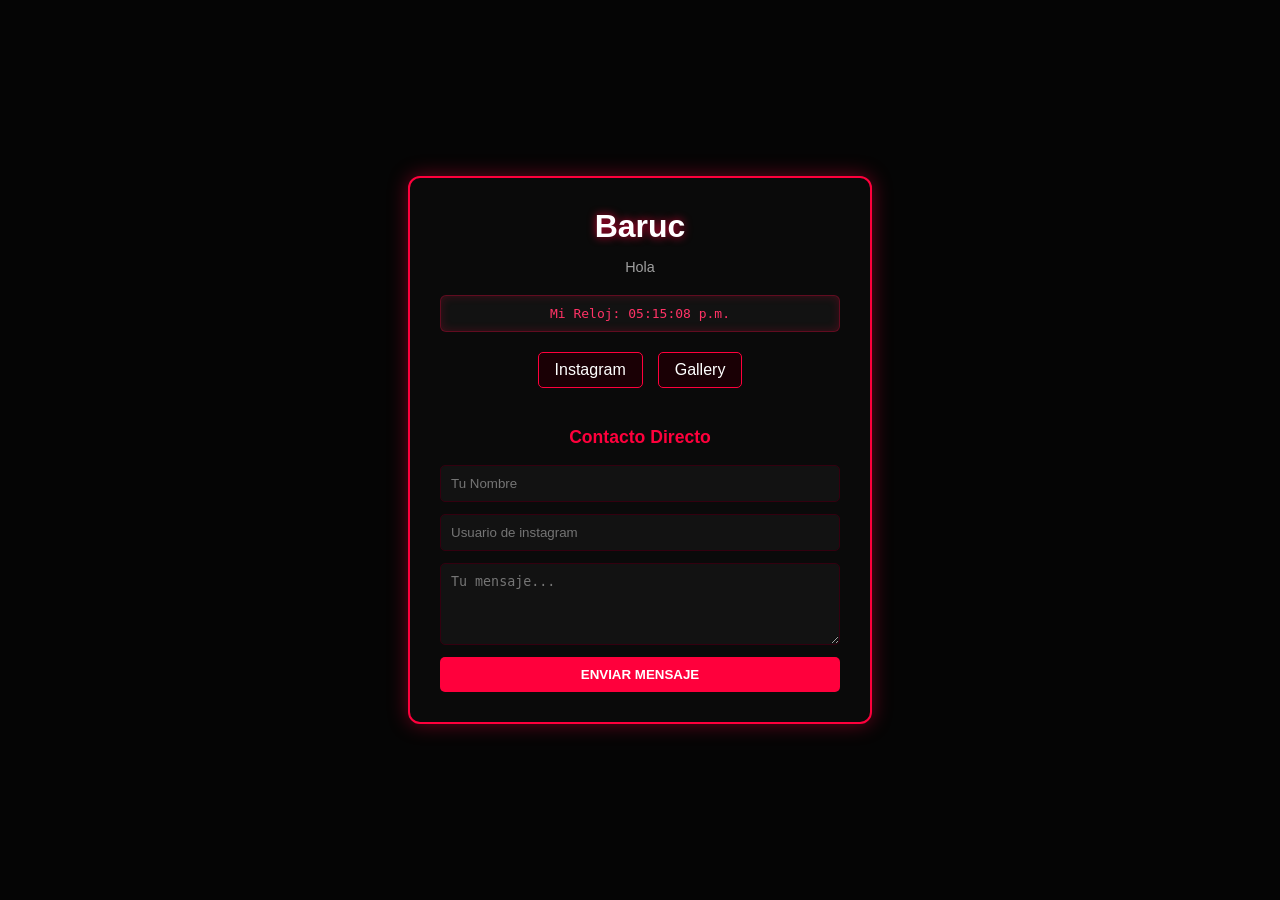
==== index.html @ cac9345f "Update index.html" ====
<!DOCTYPE html>
<html lang="es">
<head>
    <meta charset="UTF-8">
    <meta name="viewport" content="width=device-width, initial-scale=1.0">
    <title>Baruc | Bio</title>
    <link rel="stylesheet" href="style.css">
</head>
<body>
    <div class="bio-card">
        <h1>Baruc</h1>
        <p class="subtitle">Hola</p>
        
        <div class="clock-container">
            <span>Mi Reloj: </span><span id="live-clock">Cargando...</span>
        </div>

        <div class="links">
            <a href="https://www.instagram.com/8.r.c_/" target="_blank">Instagram</a>
            <a href="https://www.baruc.me/gallery" target="_blank">Gallery</a>
        </div>

        <form action="https://formspree.io/f/moeqngra" method="POST" class="void-form">
            <h2>Contacto Directo</h2>
            <input type="text" name="name" placeholder="Tu Nombre" required>
            <input type="text" name="contact" placeholder="Usuario de instagram" required>
            <textarea name="message" placeholder="Tu mensaje..." rows="4" required></textarea>
            <button type="submit">Enviar Mensaje</button>
        </form>
    </div>

    <script>
        function updateClock() {
            const options = { timeZone: 'America/Mexico_City', hour: '2-digit', minute: '2-digit', second: '2-digit', hour12: true };
            const timeString = new Date().toLocaleTimeString('es-MX', options);
            document.getElementById('live-clock').textContent = timeString;
        }
        setInterval(updateClock, 1000);
        updateClock();
    </script>
</body>
</html>
---- style.css ----
body {
    background-color: #050505;
    color: #f0f0f0;
    font-family: 'Segoe UI', Tahoma, Geneva, Verdana, sans-serif;
    display: flex;
    justify-content: center;
    align-items: center;
    min-height: 100vh;
    margin: 0;
}

.bio-card {
    background: #0a0a0a;
    border: 2px solid #ff003c;
    box-shadow: 0 0 20px rgba(255, 0, 60, 0.4);
    border-radius: 12px;
    padding: 30px;
    width: 100%;
    max-width: 400px;
    text-align: center;
}

h1 {
    margin: 0 0 5px 0;
    color: #ffffff;
    text-shadow: 0 0 8px rgba(255, 0, 60, 0.8);
}

.subtitle {
    color: #a0a0a0;
    font-size: 0.9rem;
    margin-bottom: 20px;
}

.clock-container {
    background: #121212;
    border: 1px solid #ff003c55;
    padding: 10px;
    border-radius: 6px;
    margin-bottom: 20px;
    font-family: monospace;
    color: #ff3366;
    box-shadow: inset 0 0 10px rgba(255, 0, 60, 0.2);
}

.links {
    display: flex;
    justify-content: center;
    gap: 15px;
    margin-bottom: 25px;
}

.links a {
    color: #ffffff;
    background: #1a0005;
    border: 1px solid #ff003c;
    padding: 8px 16px;
    border-radius: 5px;
    text-decoration: none;
    transition: all 0.3s ease;
}

.links a:hover {
    background: #ff003c;
    box-shadow: 0 0 12px #ff003c;
}

.void-form {
    display: flex;
    flex-direction: column;
    gap: 12px;
    text-align: left;
}

.void-form h2 {
    font-size: 1.1rem;
    color: #ff003c;
    margin-bottom: 5px;
    text-align: center;
}

.void-form input, 
.void-form textarea {
    background: #121212;
    border: 1px solid #33000f;
    color: #ffffff;
    padding: 10px;
    border-radius: 5px;
    outline: none;
    transition: border 0.3s;
}

.void-form input:focus, 
.void-form textarea:focus {
    border-color: #ff003c;
    box-shadow: 0 0 8px rgba(255, 0, 60, 0.5);
}

.void-form button {
    background: #ff003c;
    color: #ffffff;
    border: none;
    padding: 10px;
    border-radius: 5px;
    font-weight: bold;
    cursor: pointer;
    text-transform: uppercase;
    transition: all 0.3s ease;
}

.void-form button:hover {
    background: #ff3366;
    box-shadow: 0 0 15px #ff003c;
}

.error-card {
    border-color: #ff003c;
    box-shadow: 0 0 30px rgba(255, 0, 60, 0.6);
}

.error-card h1 {
    font-size: 4rem;
    margin: 0;
    letter-spacing: 2px;
}

.error-desc {
    color: #ff3366;
    margin-bottom: 30px;
}
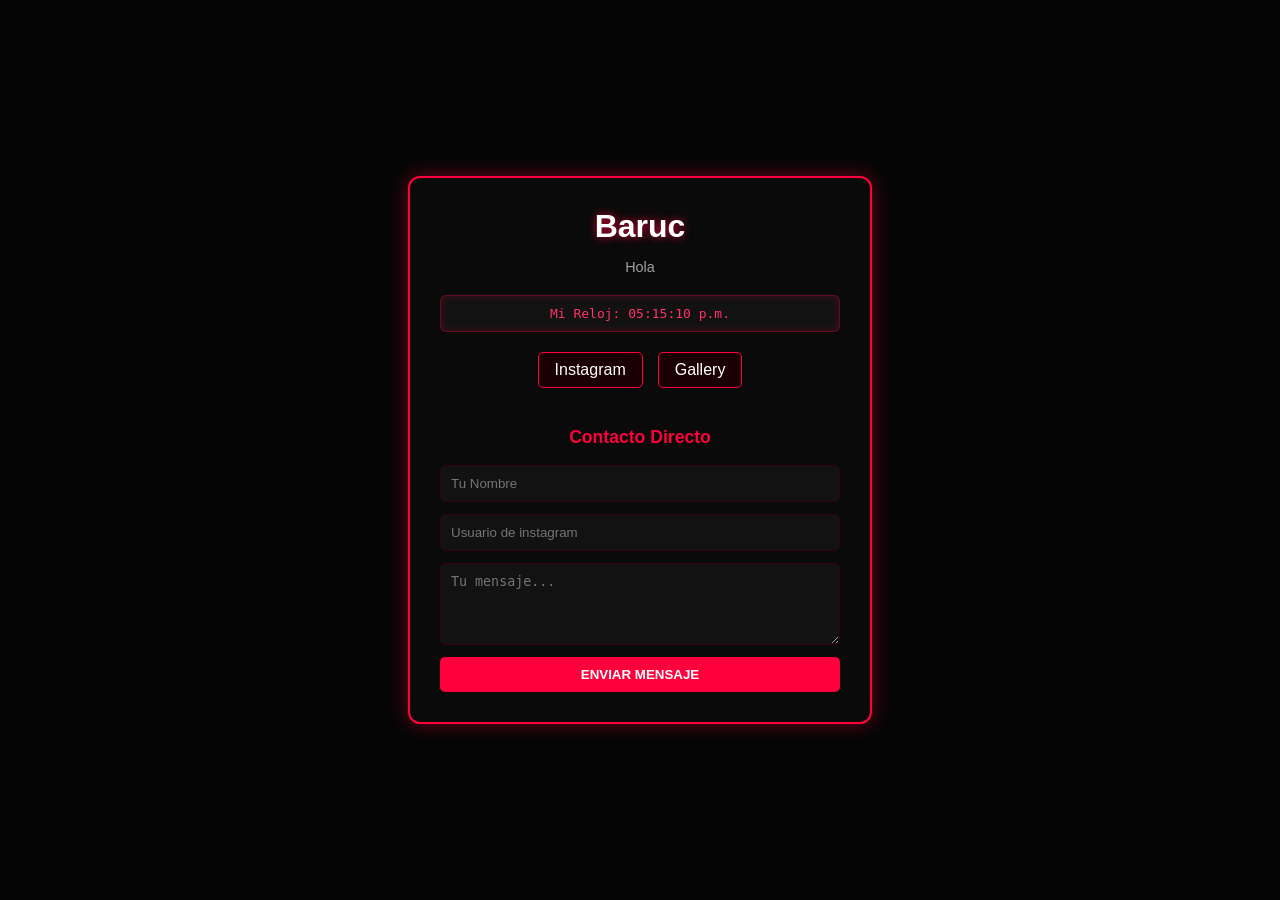
==== commit fc8dc56d: "Update index.html" ====
--- a/index.html
+++ b/index.html
@@ -17,7 +17,7 @@
 
         <div class="links">
             <a href="https://www.instagram.com/8.r.c_/" target="_blank">Instagram</a>
-            <a href="https://www.baruc.me/gallery" target="_blank">Gallery</a>
+            <a href="https://www.baruc.me/gallery">Gallery</a>
         </div>
 
         <form action="https://formspree.io/f/moeqngra" method="POST" class="void-form">
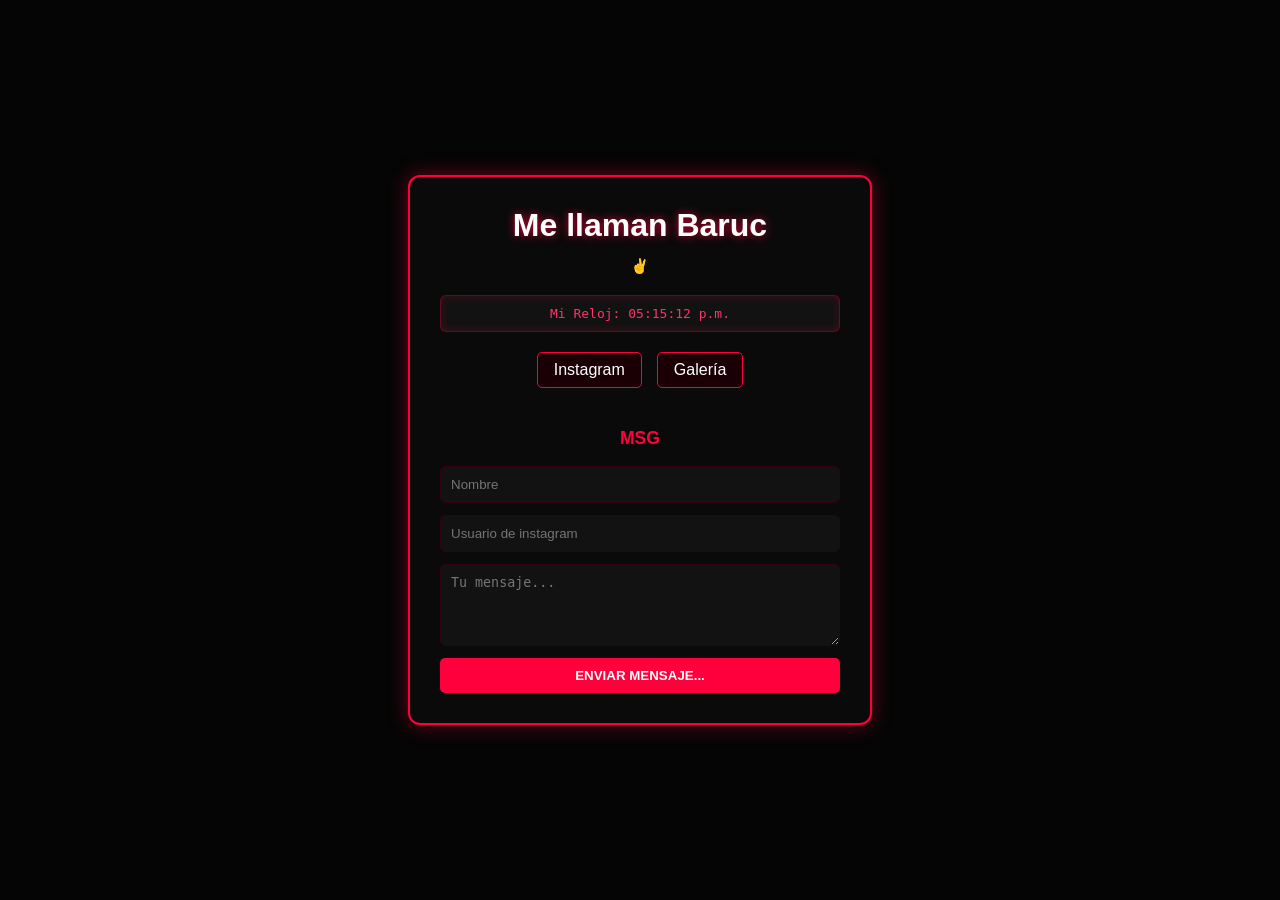
==== commit b8f6592b: "Revise bio card content and layout Updated the content and structure of the bio card." ====
--- a/index.html
+++ b/index.html
@@ -3,29 +3,29 @@
 <head>
     <meta charset="UTF-8">
     <meta name="viewport" content="width=device-width, initial-scale=1.0">
-    <title>Baruc | Bio</title>
+    <title>Baruc</title>
     <link rel="stylesheet" href="style.css">
 </head>
 <body>
     <div class="bio-card">
-        <h1>Baruc</h1>
-        <p class="subtitle">Hola</p>
+        <h1>Me llaman Baruc</h1>
+        <p class="subtitle">✌️</p>
         
         <div class="clock-container">
-            <span>Mi Reloj: </span><span id="live-clock">Cargando...</span>
+            <span>Mi Reloj: </span><span id="live-clock">⌚</span>
         </div>
 
         <div class="links">
             <a href="https://www.instagram.com/8.r.c_/" target="_blank">Instagram</a>
-            <a href="https://www.baruc.me/gallery">Gallery</a>
+            <a href="https://www.baruc.me/gallery">Galería</a>
         </div>
 
         <form action="https://formspree.io/f/moeqngra" method="POST" class="void-form">
-            <h2>Contacto Directo</h2>
-            <input type="text" name="name" placeholder="Tu Nombre" required>
+            <h2>MSG</h2>
+            <input type="text" name="name" placeholder="Nombre" required>
             <input type="text" name="contact" placeholder="Usuario de instagram" required>
             <textarea name="message" placeholder="Tu mensaje..." rows="4" required></textarea>
-            <button type="submit">Enviar Mensaje</button>
+            <button type="submit">Enviar Mensaje...</button>
         </form>
     </div>
 
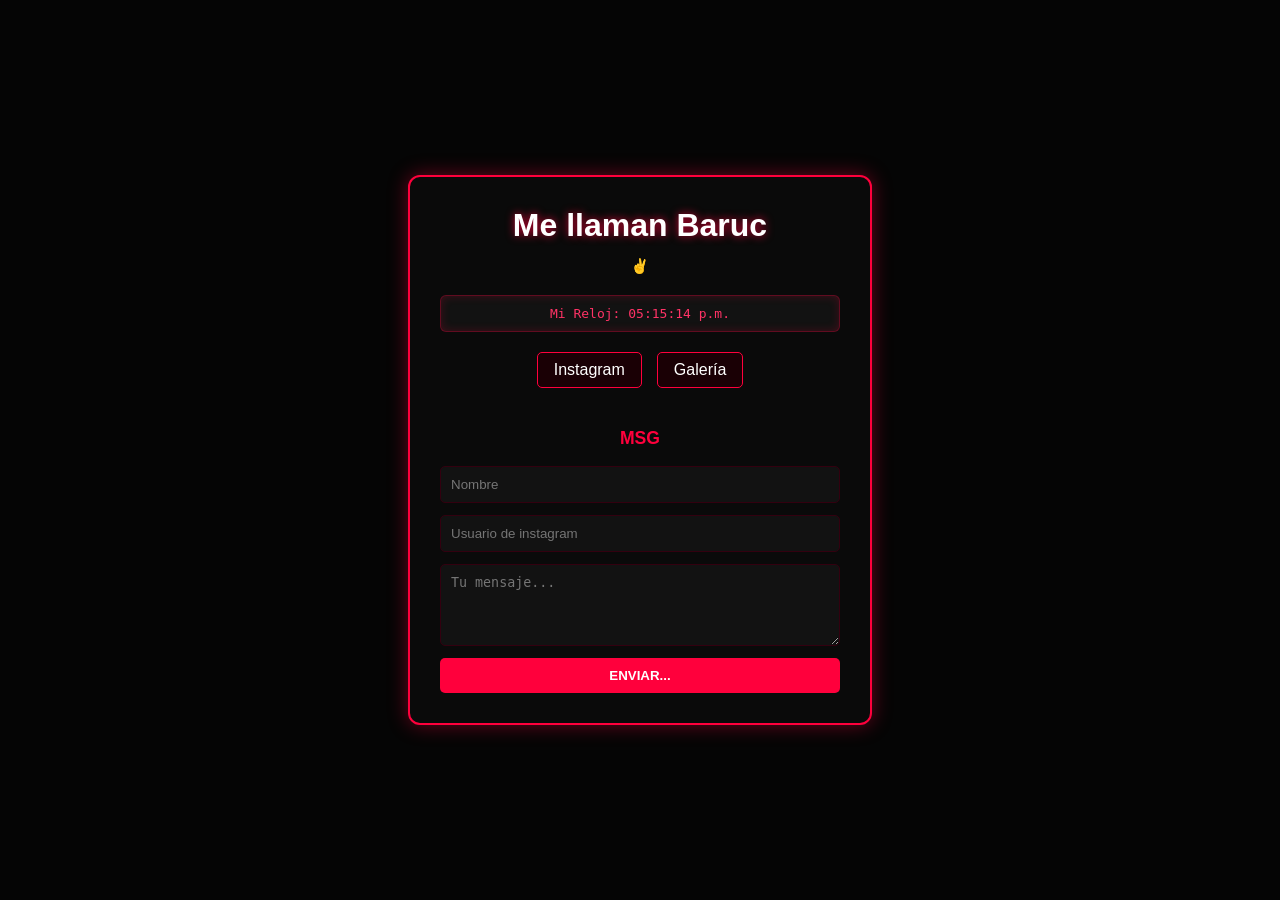
==== commit e565bb9d: "Update index.html" ====
--- a/index.html
+++ b/index.html
@@ -25,7 +25,7 @@
             <input type="text" name="name" placeholder="Nombre" required>
             <input type="text" name="contact" placeholder="Usuario de instagram" required>
             <textarea name="message" placeholder="Tu mensaje..." rows="4" required></textarea>
-            <button type="submit">Enviar Mensaje...</button>
+            <button type="submit">Enviar...</button>
         </form>
     </div>
 
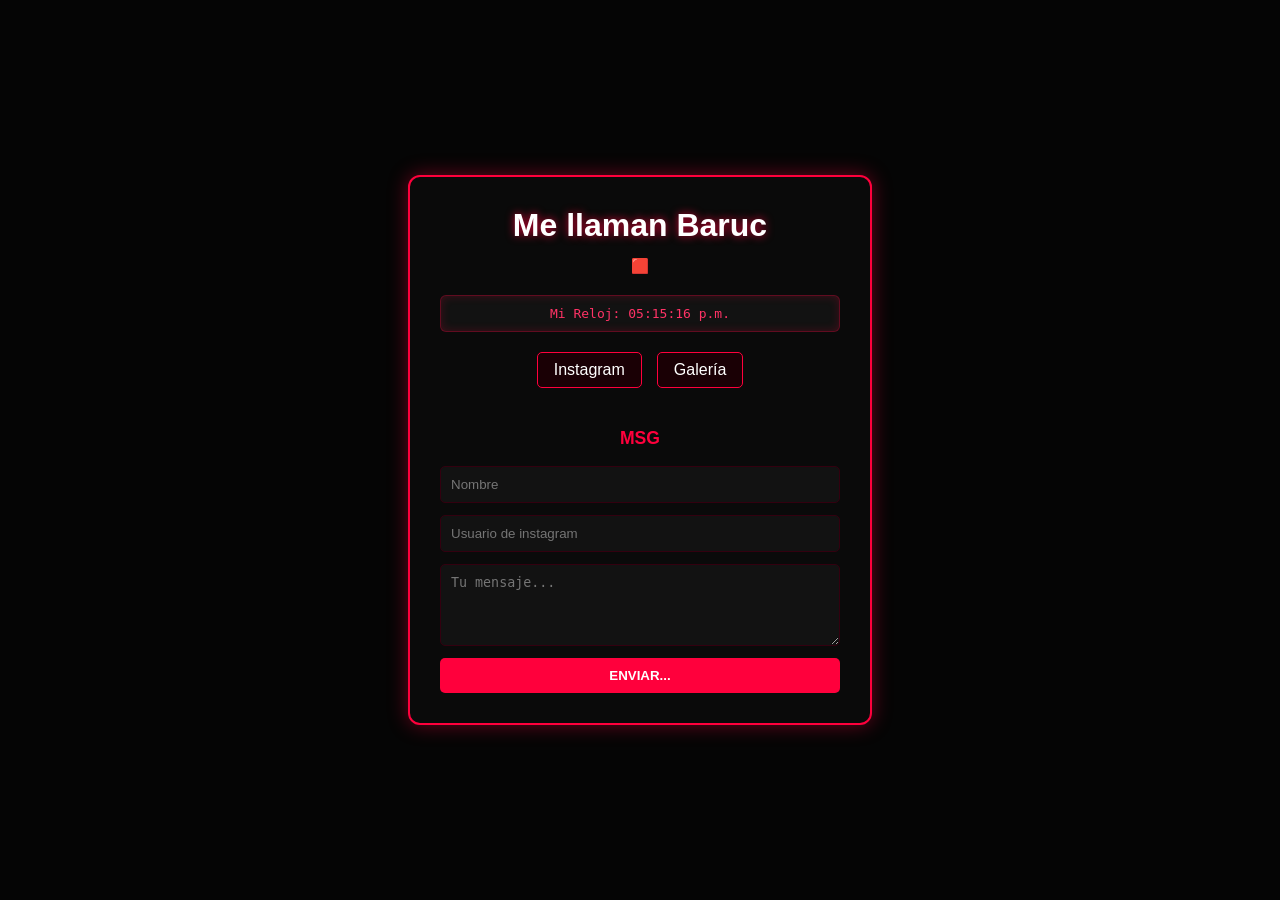
==== commit 3e064143: "Update index.html" ====
--- a/index.html
+++ b/index.html
@@ -9,7 +9,7 @@
 <body>
     <div class="bio-card">
         <h1>Me llaman Baruc</h1>
-        <p class="subtitle">✌️</p>
+        <p class="subtitle">🟥</p>
         
         <div class="clock-container">
             <span>Mi Reloj: </span><span id="live-clock">⌚</span>
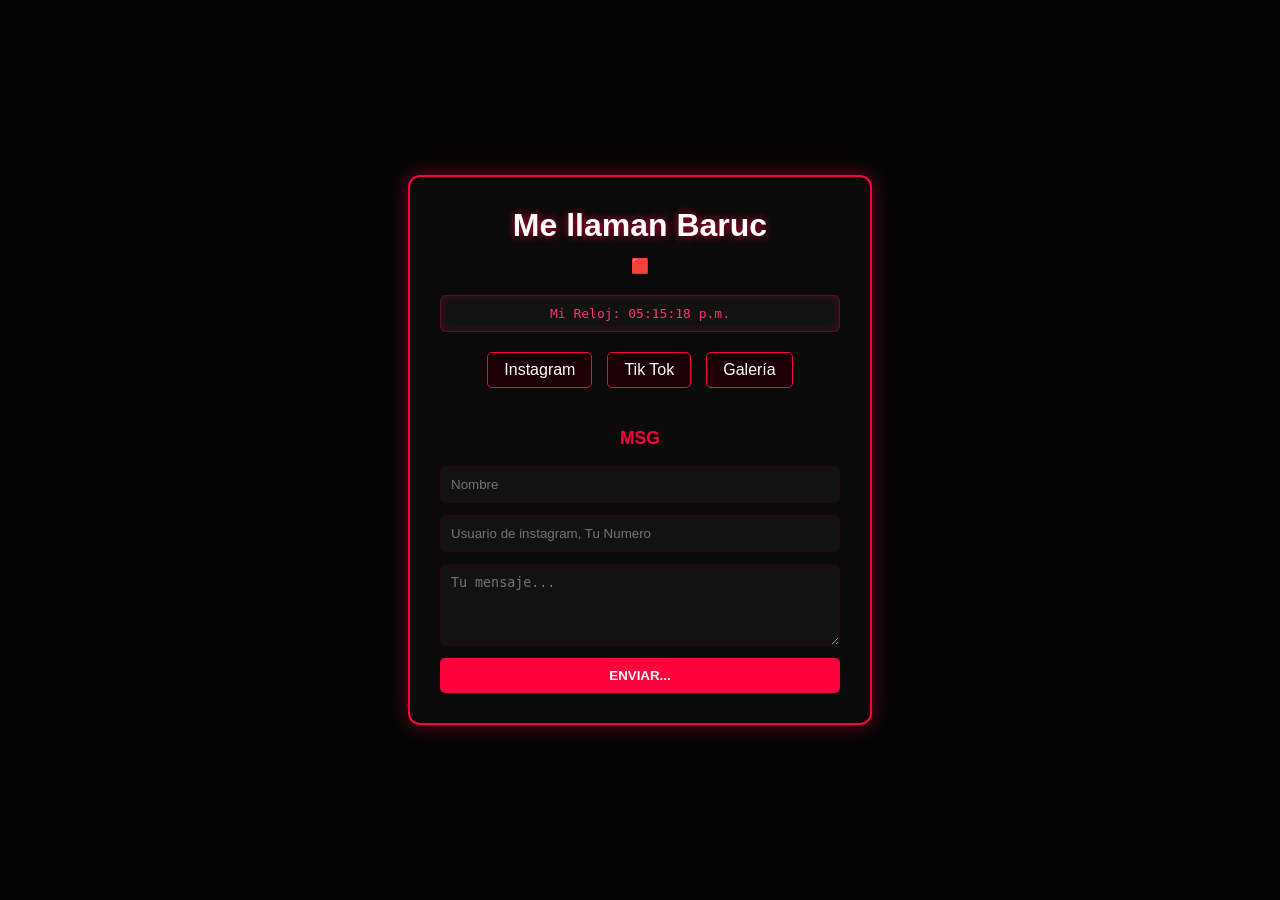
==== commit ba5a4b54: "Update index.html" ====
--- a/index.html
+++ b/index.html
@@ -16,14 +16,15 @@
         </div>
 
         <div class="links">
-            <a href="https://www.instagram.com/8.r.c_/" target="_blank">Instagram</a>
+            <a href="https://www.instagram.com/baruc.me/" target="_blank">Instagram</a>
+            <a href="https://www.tiktok.com/@baruc.me" target="_blank">Tik Tok</a>
             <a href="https://www.baruc.me/gallery">Galería</a>
         </div>
 
         <form action="https://formspree.io/f/moeqngra" method="POST" class="void-form">
             <h2>MSG</h2>
             <input type="text" name="name" placeholder="Nombre" required>
-            <input type="text" name="contact" placeholder="Usuario de instagram" required>
+            <input type="text" name="contact" placeholder="Usuario de instagram, Tu Numero" required>
             <textarea name="message" placeholder="Tu mensaje..." rows="4" required></textarea>
             <button type="submit">Enviar...</button>
         </form>
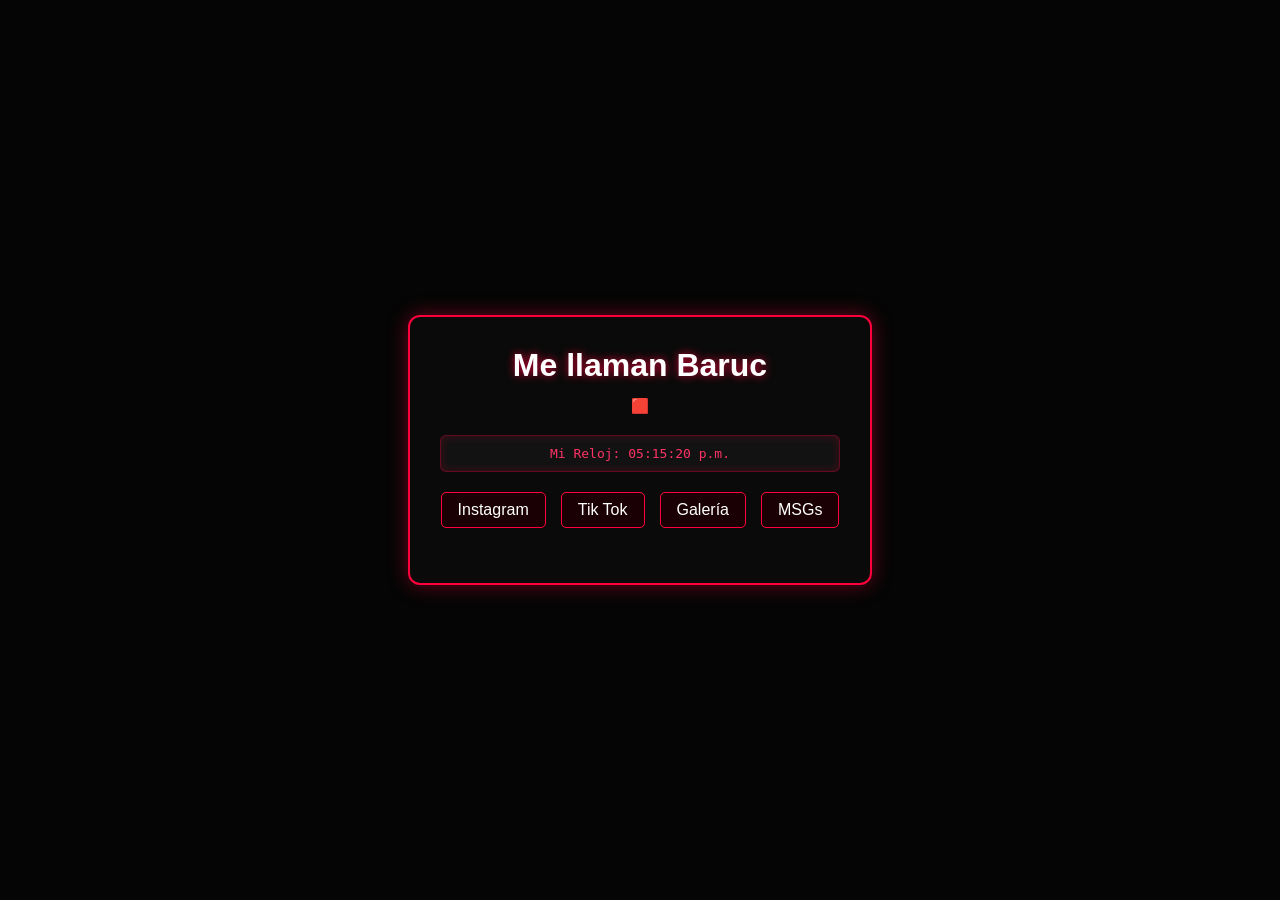
==== commit 1bf384a5: "Update index.html" ====
--- a/index.html
+++ b/index.html
@@ -19,15 +19,8 @@
             <a href="https://www.instagram.com/baruc.me/" target="_blank">Instagram</a>
             <a href="https://www.tiktok.com/@baruc.me" target="_blank">Tik Tok</a>
             <a href="https://www.baruc.me/gallery">Galería</a>
+            <a href="https://www.baruc.me/dm">MSGs</a>
         </div>
-
-        <form action="https://formspree.io/f/moeqngra" method="POST" class="void-form">
-            <h2>MSG</h2>
-            <input type="text" name="name" placeholder="Nombre" required>
-            <input type="text" name="contact" placeholder="Usuario de instagram, Tu Numero" required>
-            <textarea name="message" placeholder="Tu mensaje..." rows="4" required></textarea>
-            <button type="submit">Enviar...</button>
-        </form>
     </div>
 
     <script>
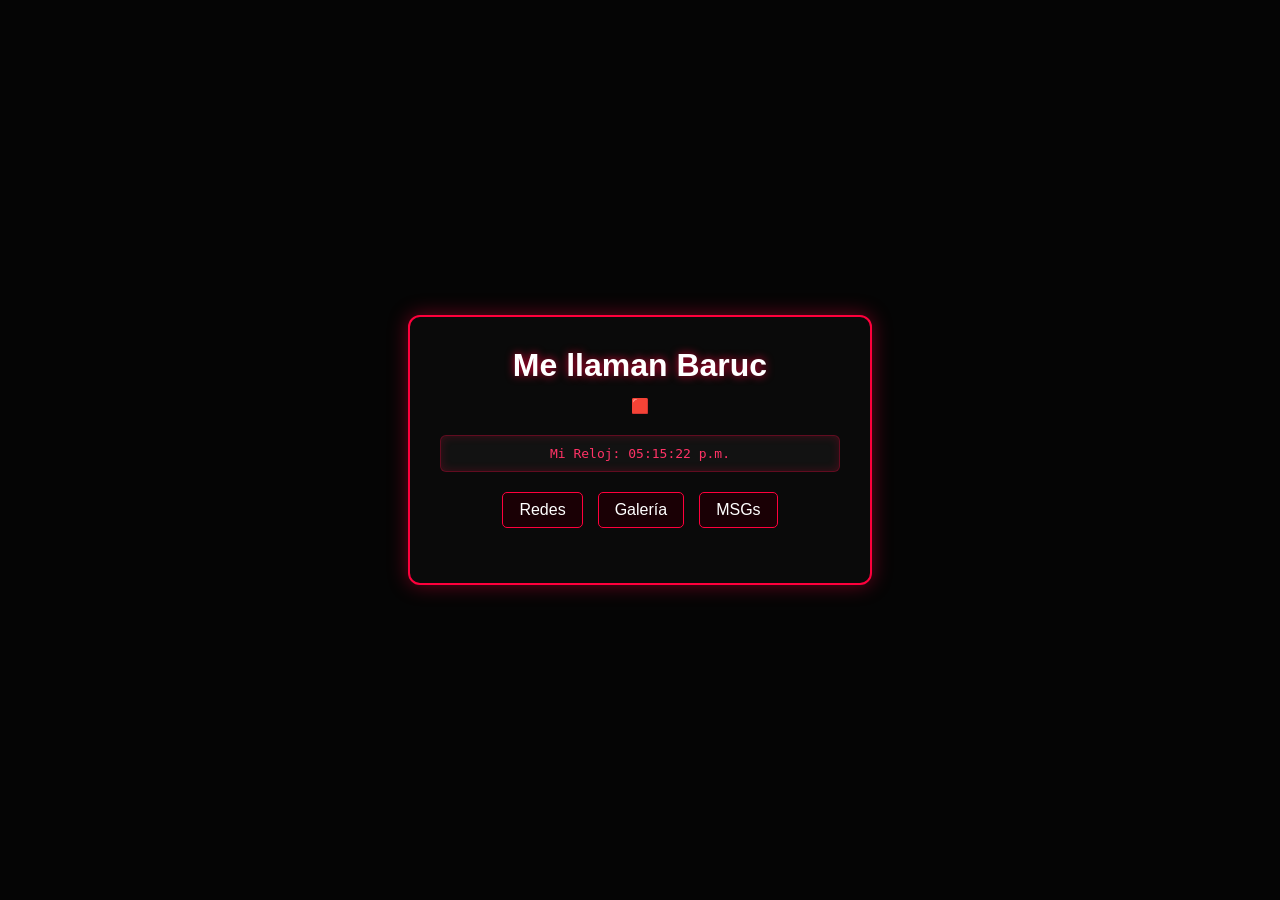
==== commit f113afbe: "Update index.html" ====
--- a/index.html
+++ b/index.html
@@ -4,6 +4,10 @@
     <meta charset="UTF-8">
     <meta name="viewport" content="width=device-width, initial-scale=1.0">
     <title>Baruc</title>
+    <!-- Cloudflare y Google Fonts / Optimizaciones -->
+    <link rel="preconnect" href="https://fonts.googleapis.com">
+    <link rel="preconnect" href="https://fonts.gstatic.com" crossorigin>
+    <link rel="stylesheet" href="https://cdnjs.cloudflare.com/ajax/libs/font-awesome/6.4.0/css/all.min.css">
     <link rel="stylesheet" href="style.css">
 </head>
 <body>
@@ -16,8 +20,7 @@
         </div>
 
         <div class="links">
-            <a href="https://www.instagram.com/baruc.me/" target="_blank">Instagram</a>
-            <a href="https://www.tiktok.com/@baruc.me" target="_blank">Tik Tok</a>
+            <a href="https://www.baruc.me/sn">Redes</a>
             <a href="https://www.baruc.me/gallery">Galería</a>
             <a href="https://www.baruc.me/dm">MSGs</a>
         </div>
